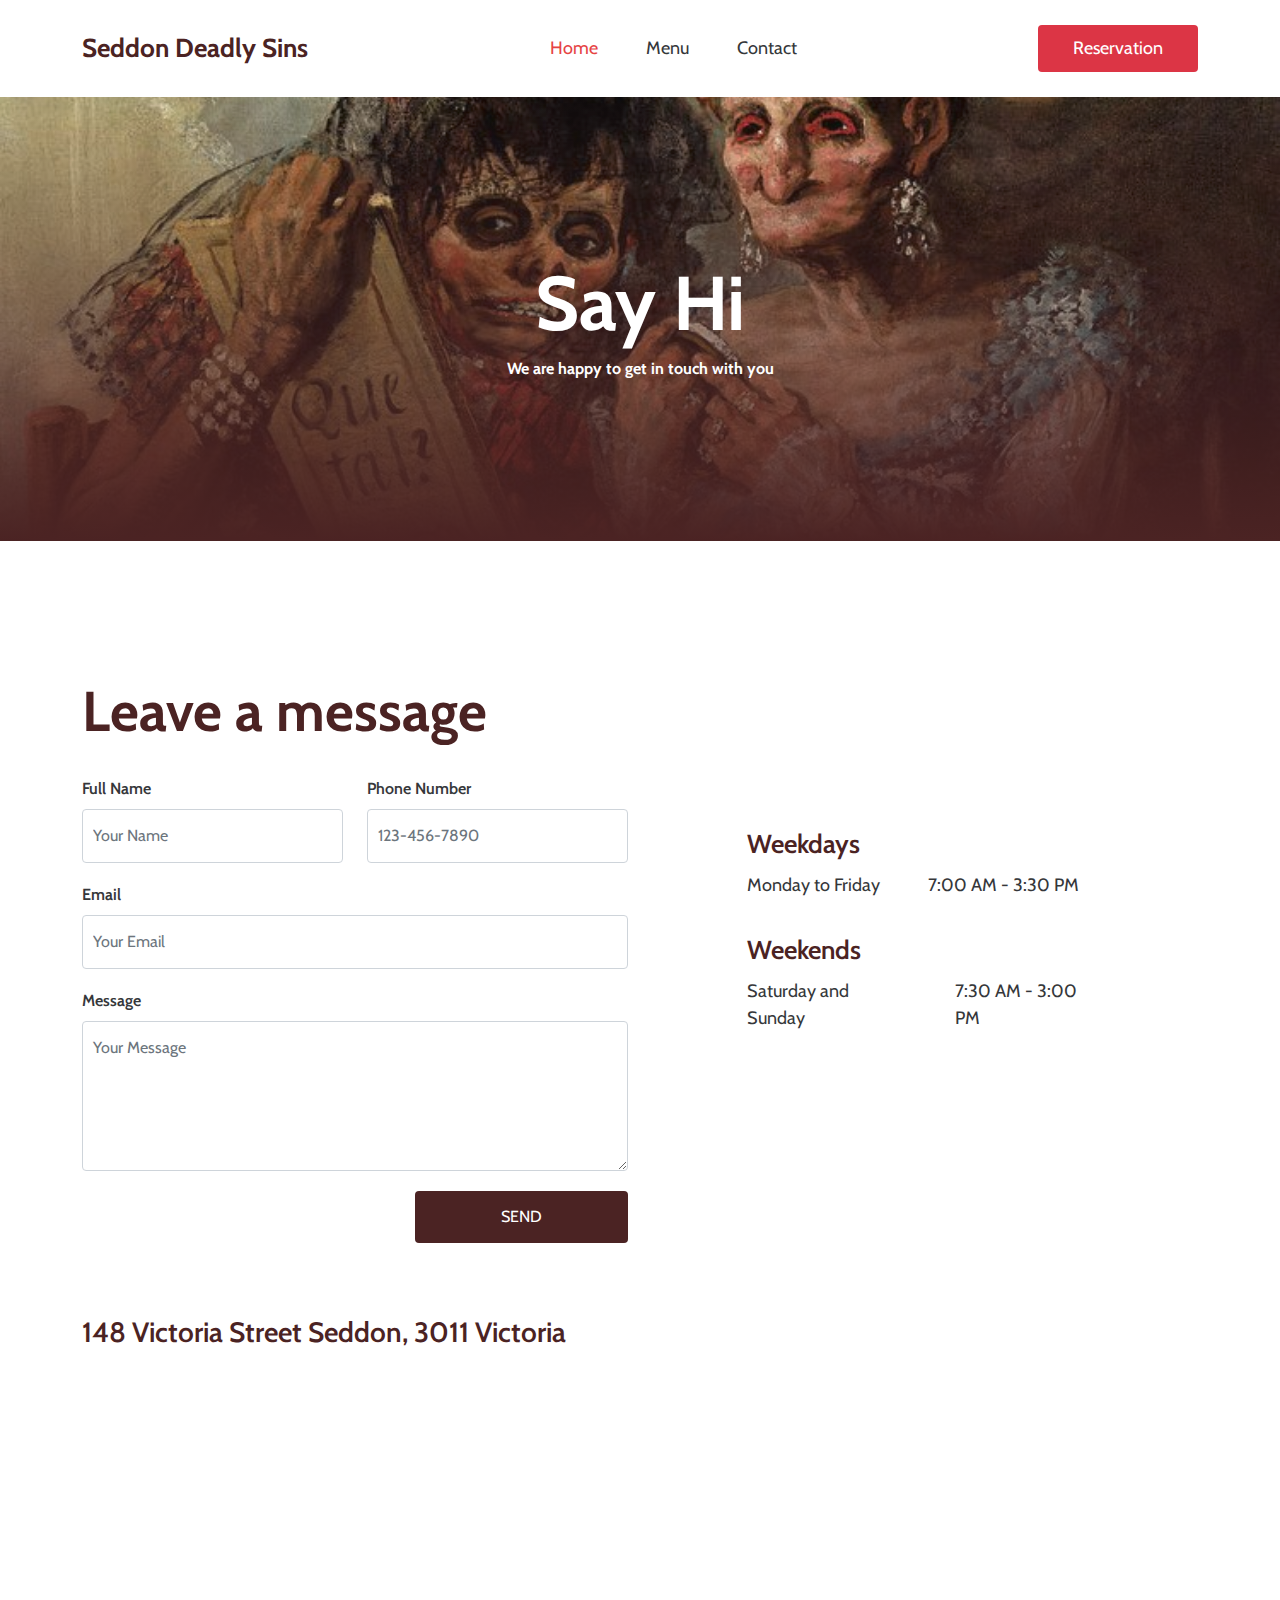
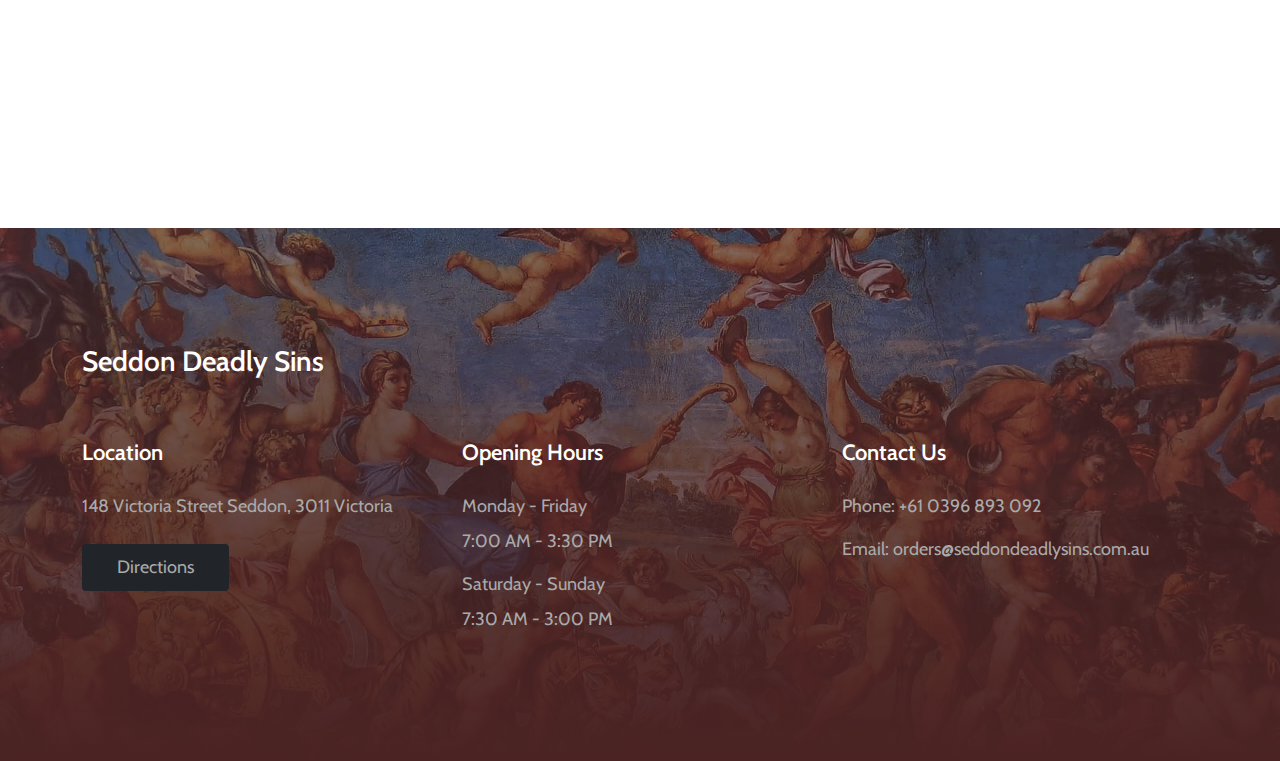
==== contact.html @ cbc6b6bf "upload to github" ====
<!doctype html>
<html lang="en">
    <head>
        <meta charset="utf-8">
        <meta name="viewport" content="width=device-width, initial-scale=1">
        <meta name="description" content="">
        <meta name="author" content="">
        <title>Seddon Deadly Sins - Contact Page</title>

        <!-- CSS FILES -->        
        <link rel="preconnect" href="https://fonts.googleapis.com">
        <link rel="preconnect" href="https://fonts.gstatic.com" crossorigin>
        <link href="https://fonts.googleapis.com/css2?family=Cabin:wght@300;400;600;700&display=swap" rel="stylesheet">                    
        <link href="css/bootstrap.min.css" rel="stylesheet">
        <link href="css/bootstrap-icons.css" rel="stylesheet">
        <link href="css/tooplate-crispy-kitchen.css" rel="stylesheet">
    </head>
    
    <body>
        <div id="navbarContainer"></div>
        <main>
            <header class="site-header site-contact-header">
                <div class="container">
                    <div class="row">
                        <div class="col-lg-10 col-12 mx-auto">
                            <h1 class="text-white">Say Hi</h1>
                            <strong class="text-white">We are happy to get in touch with you</strong>
                        </div>
                    </div>
                </div>
                <div class="overlay"></div>
            </header>

            <section class="contact section-padding">
                <div class="container">
                    <div class="row">
                        <div class="col-12">
                            <h2 class="mb-4">Leave a message</h2>
                        </div>

                        <div class="col-lg-6 col-12">
                            <form class="custom-form contact-form row" action="#" method="post" role="form">
                                <div class="col-lg-6 col-6">
                                    <label for="contact-name" class="form-label">Full Name</label>
                                    <input type="text" name="contact-name" id="contact-name" class="form-control" placeholder="Your Name" required>
                                </div>

                                <div class="col-lg-6 col-6">
                                    <label for="contact-phone" class="form-label">Phone Number</label>
                                    <input type="telephone" name="contact-phone" id="contact-phone" pattern="[0-9]{3}-[0-9]{3}-[0-9]{4}" class="form-control" placeholder="123-456-7890">
                                </div>

                                <div class="col-12">
                                    <label for="contact-email" class="form-label">Email</label>
                                    <input type="email" name="contact-email" id="contact-email" pattern="[^ @]*@[^ @]*" class="form-control" placeholder="Your Email" required="">
                                    <label for="contact-message" class="form-label">Message</label>
                                    <textarea class="form-control" rows="5" id="contact-message" name="contact-message" placeholder="Your Message"></textarea>
                                </div>

                                <div class="col-lg-5 col-12 ms-auto">
                                    <button type="submit" class="form-control">Send</button>
                                </div>
                            </form>
                        </div>

                        <div class="col-lg-4 col-12 mx-auto mt-lg-5 mt-4">
                            <h5>Weekdays</h5>
                            <div class="d-flex mb-lg-3">
                                <p>Monday to Friday</p>
                                <p class="ms-5">7:00 AM - 3:30 PM</p>
                            </div>

                            <h5>Weekends</h5>
                            <div class="d-flex">
                                <p>Saturday and Sunday</p>
                                <p class="ms-5">7:30 AM - 3:00 PM</p>
                            </div>
                        </div>

                        <div class="col-12">
                            <h4 class="mt-5 mb-4">148 Victoria Street Seddon, 3011 Victoria</h4>
                            <div class="google-map pt-3">
                                <iframe src="https://www.google.com/maps/embed?pb=!1m18!1m12!1m3!1d14920.891757756479!2d-73.83496372506556!3d40.8623107607295!2m3!1f0!2f0!3f0!3m2!1i1024!2i768!4f13.1!3m3!1m2!1s0x89c28cbc17f4a0c3%3A0x9ae0f1e804a817d!2s121%20Einstein%20Loop%20N%2C%20Bronx%2C%20NY%2010475%2C%20USA!5e0!3m2!1sen!2sth!4v1650470337727!5m2!1sen!2sth" width="100%" height="300" style="border:0;" allowfullscreen="" loading="lazy"></iframe>
                            </div>
                        </div>
                    </div>
                </div>
            </section>
        </main>

        <div id="bookingModalContainer"></div>
        <div id="footerContainer"></div>

        <!-- JAVASCRIPT FILES -->
        <script src="js/jquery.min.js"></script>
        <script src="js/bootstrap.bundle.min.js"></script>
        <script src="js/custom.js"></script>
        <script src="js/nav.js"></script>
        <script src="js/footer.js"></script>
        <script src="js/reservation.js"></script>
    </body>
</html>
---- css/tooplate-crispy-kitchen.css ----
/*

Tooplate 2129 Seddon Deadly Sins

https://www.tooplate.com/view/2129-crispy-kitchen

*/


/*---------------------------------------
  CUSTOM PROPERTIES ( VARIABLES )             
-----------------------------------------*/
:root {
  --white-color:                  #FFFFFF;
  --primary-color:                #e64343;
  --secondary-color:              rgb(224, 199, 87);
  --section-bg-color:             #ffffff;
  --dark-color:                   #4b2323;
  --title-color:                  #565758;
  --news-title-color:             #292828;
  --p-color:                      #35373a;
  --border-color:                 #eaeaea;
  --border-radius-default:        .25rem;

  --body-font-family:             'Cabin', sans-serif;

  --h1-font-size:                 76px;
  --h2-font-size:                 56px;
  --h3-font-size:                 42px;
  --h4-font-size:                 28px;
  --h5-font-size:                 26px;
  --h6-font-size:                 22px;

  --p-font-size:                  18px;
  --menu-font-size:               18px;
  --category-font-size:           14px;

  --font-weight-light:            300;
  --font-weight-normal:           400;
  --font-weight-semibold:         600;
  --font-weight-bold:             700;
}

body {
    background: var(--white-color);
    font-family: var(--body-font-family);    
    position: relative;
}

/*---------------------------------------
  TYPOGRAPHY               
-----------------------------------------*/

h2,
h3,
h4,
h5,
h6 {
  color: var(--dark-color);
  line-height: inherit;
}

h1,
h2,
h3,
h4,
h5,
h6 {
  font-weight: var(--font-weight-semibold);
}

h1,
h2 {
  font-weight: var(--font-weight-bold);
}

h1 {
  font-size: var(--h1-font-size);
  line-height: normal;
}

h2 {
  font-size: var(--h2-font-size);
}

h3 {
  font-size: var(--h3-font-size);
}

h4 {
  font-size: var(--h4-font-size);
}

h5 {
  font-size: var(--h5-font-size);
}

h6 {
  font-size: var(--h6-font-size);
}

p,
.list .list-item {
  color: var(--p-color);
  font-size: var(--p-font-size);
  font-weight: var(--font-weight-light);
}

a, 
button {
  touch-action: manipulation;
  transition: all 0.3s;
}

.form-label {
  color: var(--p-color);
  font-weight: var(--font-weight-semibold);
}

a {
  color: var(--secondary-color);
  text-decoration: none;
}

a:hover {
  color: var(--primary-color);
}

::selection {
  background: var(--primary-color);
  color: var(--white-color);
}

::-moz-selection {
  background: var(--primary-color);
  color: var(--white-color);
}

.section-padding {
  padding-top: 8rem;
  padding-bottom: 8rem;
}

b,
strong {
  font-weight: var(--font-weight-bold);
}


/*---------------------------------------
  CUSTOM BUTTON              
-----------------------------------------*/
.custom-btn {
  border: 0;
  color: var(--white-color);
  font-size: var(--menu-font-size);
  padding: 10px 35px;
}


/*---------------------------------------
  NAVIGATION              
-----------------------------------------*/
.navbar {
  background: var(--white-color);
  padding-top: 20px;
  padding-bottom: 20px;
}

.navbar-brand {
  color: var(--dark-color);
  font-size: var(--h5-font-size);
  font-weight: var(--font-weight-bold);
  margin-right: 0;
}

.navbar-expand-lg .navbar-nav .nav-link {
  padding-right: 1.5rem;
  padding-left: 1.5rem;
}

.navbar-expand-lg .nav-link {
  color: var(--p-color);
  font-weight: var(--font-weight-normal);
  font-size: var(--menu-font-size);
  padding-top: 15px;
  padding-bottom: 15px;
}

.navbar-nav .nav-link.active, 
.nav-link:focus, 
.nav-link:hover {
  color: var(--primary-color);
}

.nav-link:focus {
  color: var(--p-color);
}

.navbar-toggler {
  border: 0;
  padding: 0;
  cursor: pointer;
  margin: 0;
  width: 30px;
  height: 35px;
  outline: none;
}

.navbar-toggler:focus {
  outline: none;
  box-shadow: none;
}

.navbar-toggler[aria-expanded="true"] .navbar-toggler-icon {
  background: transparent;
}

.navbar-toggler[aria-expanded="true"] .navbar-toggler-icon:before,
.navbar-toggler[aria-expanded="true"] .navbar-toggler-icon:after {
  transition: top 300ms 50ms ease, -webkit-transform 300ms 350ms ease;
  transition: top 300ms 50ms ease, transform 300ms 350ms ease;
  transition: top 300ms 50ms ease, transform 300ms 350ms ease, -webkit-transform 300ms 350ms ease;
  top: 0;
}

.navbar-toggler[aria-expanded="true"] .navbar-toggler-icon:before {
  transform: rotate(45deg);
}

.navbar-toggler[aria-expanded="true"] .navbar-toggler-icon:after {
  transform: rotate(-45deg);
}

.navbar-toggler .navbar-toggler-icon {
  background: var(--dark-color);
  transition: background 10ms 300ms ease;
  display: block;
  width: 30px;
  height: 2px;
  position: relative;
}

.navbar-toggler .navbar-toggler-icon:before,
.navbar-toggler .navbar-toggler-icon:after {
  transition: top 300ms 350ms ease, -webkit-transform 300ms 50ms ease;
  transition: top 300ms 350ms ease, transform 300ms 50ms ease;
  transition: top 300ms 350ms ease, transform 300ms 50ms ease, -webkit-transform 300ms 50ms ease;
  position: absolute;
  right: 0;
  left: 0;
  background: var(--dark-color);
  width: 30px;
  height: 2px;
  content: '';
}

.navbar-toggler .navbar-toggler-icon:before {
  top: -8px;
}

.navbar-toggler .navbar-toggler-icon:after {
  top: 8px;
}


/*---------------------------------------
  SITE HEADER              
-----------------------------------------*/
.site-header {
  background-repeat: no-repeat;
  background-position: center;
  background-size: cover;
  padding-top: 10rem;
  padding-bottom: 10rem;
  text-align: center;
  position: relative;
}

.site-header .container {
  position: relative;
  z-index: 2;
}

.site-news-detail-header {
  background: transparent;
  text-align: left;
   padding-top: 6rem;
  padding-bottom: 6rem;
}

.site-about-header {
  background-image: url('../images/header/briana-tozour-V_Nkf1E-vYA-unsplash.jpg');
}

.site-menu-header {
  background-image: url('../images/header/goya10.jpg');
  background-size: center; /* Ensures the image covers the entire element, potentially cropping parts of it */
}
.site-news-header {
  background-image: url('../images/header/priscilla-du-preez-W3SEyZODn8U-unsplash.jpg');
}

.site-contact-header {
  background-image: url('../images/header/goya.jpg');
  background-position: center; /* Adjusts the positioning of the image within the element */
  background-size: center; /* Ensures the image covers the entire element, potentially cropping parts of it */

}

.overlay {
  background: linear-gradient(to top, var(--dark-color), transparent 100%);
  position: absolute;
  top: 0;
  right: 0;
  bottom: 0;
  left: 0;
}


/*---------------------------------------
  HERO              
-----------------------------------------*/
.hero {
  position: relative;
  overflow: hidden;
  padding-top: 20.542rem;
  padding-bottom: 20.542rem;
}

.hero .container {
  position: absolute;
  z-index: 9;
  top: 50%;
  left: 50%;
  transform: translate(-50%, -50%);
  width: 100%;
}

.video-wrap {
  z-index: -100;
}

.custom-video {
  position: absolute;
  top: 0;
  left: 0;
  object-fit: cover;
  width: 100%;
  height: 100%;
}


/*---------------------------------------
  HERO SLIDE               
-----------------------------------------*/
.carousel-image {
  width: 100%;
  height: 100%;
  object-fit: cover;
}

.carousel-thumb {
  position: relative;
}

.carousel-caption {
  background: linear-gradient(to top, var(--dark-color), transparent 90%);
  text-align: left;
  position: absolute;
  right: 0;
  bottom: 0;
  left: 0;
  padding: 60px 40px;
}

.hero-carousel .reviews-text,
.hero-text {
  color: var(--white-color);
}

.price-tag {
  background: var(--white-color);
  border-radius: 100px;
  color: var(--secondary-color);
  font-size: var(--menu-font-size);
  font-weight: var(--font-weight-semibold);
  display: inline-block;
  width: 84px;
  height: 64px;
  line-height: 64px;
  text-align: center;
}

.hero-carousel .carousel-control-prev,
.hero-carousel .carousel-control-next {
  position: absolute;
  top: auto;
  bottom: 0;
  opacity: 1;
}

.hero-carousel .carousel-control-prev,
.hero-carousel .carousel-control-next {
  background: var(--secondary-color);
  width: 60px;
  height: 60px;
  text-align: center;
}

.hero-carousel .carousel-control-prev {
  left: auto;
  right: 60px;
}

.hero-carousel .carousel-control-next {
  background: var(--primary-color);
  right: 0;
}

.hero-carousel .carousel-control-prev:hover, 
.hero-carousel .carousel-control-next:hover {
  background: var(--dark-color);
}

.hero-carousel .carousel-control-prev-icon,
.hero-carousel .carousel-control-next-icon {
  background-image: none;
  width: inherit;
  height: inherit;
  line-height: 60px;
}

.hero-carousel .carousel-control-prev-icon::before,
.hero-carousel .carousel-control-next-icon::before {
  font-family: bootstrap-icons;
  display: block;
  margin: auto;
  font-size: var(--h5-font-size);
  color: var(--white-color);
}

.hero-carousel .carousel-control-prev-icon::before {
  content: "\f13f";
}

.hero-carousel .carousel-control-next-icon::before {
  content: "\f144";
}

.reviews-icon {
  color: var(--secondary-color);
}


/*---------------------------------------
  MENU               
-----------------------------------------*/
.menu,
.about,
.news,
.related-news,
.newsletter,
.comments {
  background: var(--section-bg-color);
}

.menu-thumb {
  position: relative;
  overflow: hidden;
}

.menu-info {
  padding: 20px 20px 30px 20px;
}

.menu-image {
  display: block;
}

.menu-image-wrap {
  position: relative;
}

.menu-tag {
  position: absolute;
  top: 0;
  right: 0;
  margin: 20px;
}

.newsletter-image {
  border-radius: 100%;
  object-fit: cover;
  display: block;
  margin: 0 auto;
  max-width: 450px;
  max-height: 450px;
}


/*---------------------------------------
  NEWS               
-----------------------------------------*/
.news-thumb {
  position: relative;
  overflow: hidden;
}

.news-thumb > a {
  display: block;
  width: 100%;
  height: 100%;
  position: relative;
  z-index: 2;
  transition: all 0.3s ease-out;
}

.news-thumb > a:hover {
  transform: scale(1.2);
}

.news-text-info {
  background: var(--section-bg-color);
  position: relative;
  z-index: 2;
  padding: 20px;
  transition: all 0.3s ease-out;
}

.related-news .news-text-info {
  background: var(--white-color);
}

.news-text-info-large {
  background: linear-gradient(to top, var(--dark-color), transparent 90%);
  position: absolute;
  z-index: 2;
  bottom: 0;
  right: 0;
  left: 0;
  pointer-events: none;
}

.news-text-info-large .news-title-link {
  color: var(--white-color);
}

.news-title-link {
  color: var(--news-title-color);
}

.news-image {
  display: block;
  width: 100%;
  transition: all 0.3s ease-out;
}

.news-image:hover {
  transform: scale(1.2);
}

.category-tag,
.menu-tag {
  background: var(--dark-color);
  border-radius: var(--border-radius-default);
  color: var(--white-color);
  font-size: var(--category-font-size);
  display: inline-block;
  padding: 4px 12px;
}

.category-tag {
  margin-bottom: 5px;
}

.comment-form {
  margin-bottom: 60px;
}

.news-author {
  border-bottom: 1px solid rgba(0,0,0,0.05);
  margin-bottom: 30px;
  padding-left: 15px;
  padding-right: 15px;
  padding-bottom: 30px;
}

.news-author:last-child {
  border-bottom: 0;
  padding-bottom: 0;
}

.news-author-image {
  border-radius: 100px;
  object-fit: cover;
  width: 70px;
  height: 70px;
}


/*---------------------------------------
  CUSTOM FORM            
-----------------------------------------*/
.custom-form .form-control {
  margin-bottom: 20px;
  padding: 14px 10px;
  transition: all 0.3s;
}

.custom-form button[type="submit"] {
  background: var(--dark-color);
  border: 0;
  color: var(--white-color);
  text-transform: uppercase;
}

.custom-form button[type="submit"]:hover {
  background: var(--primary-color);
}


/*---------------------------------------
  SUBSCRIBE FORM            
-----------------------------------------*/
.subscribe-form .form-control {
  margin-top: 20px;
  margin-bottom: 10px;
}


/*---------------------------------------
  BOOKING FORM            
-----------------------------------------*/
#BookingModal .modal-content {
  border: 0;
  overflow: hidden;
}

#BookingModal .modal-content::before {
  content: "";
  background-color: var(--white-color);
  background-image: url('../images/devil.png');
  background-repeat: no-repeat;
  background-position: top;
  width: 35%;
  height: 60%;
  position: absolute;
  bottom: 0;
  right: 0;
}

#BookingModal .modal-header {
  border-bottom: 0;
  position: relative;
  padding: 26px 32px 0 32px;
}

#BookingModal .modal-body {
  padding: 38px 32px;
  padding-right: 35%;
}

#BookingModal .modal-footer {
  border-top: 0;
  padding: 0;
}

.booking-form .form-control {
  font-weight: var(--font-weight-normal);
  padding-top: 12px;
  padding-bottom: 12px;
  margin-bottom: 25px;
  transition: all 0.3s;
}

.booking-form button[type="submit"] {
  background: var(--dark-color);
  border: 0;
  font-weight: var(--font-weight-semibold);
  color: var(--white-color);
  text-transform: uppercase;
  margin-bottom: 0;
}

.booking-form button[type="submit"]:hover {
  background: var(--primary-color);
}

.BgImage {
  background-image: url('../images/footer-devil.jpg');
  background-repeat: no-repeat;
  background-size: cover;
  background-attachment: fixed;
  height: 500px;
}


/*---------------------------------------
  FOOTER              
-----------------------------------------*/
.site-footer {
  background-image: url('../images/footer.jpg');
  background-repeat: no-repeat;
  background-position: center;
  background-size: cover;
  padding-top: 7rem;
  padding-bottom: 7rem;
  position: relative;
}

.site-footer::before {
  content: "";
  background: linear-gradient(to top, var(--dark-color), transparent 200%);
  position: absolute;
  top: 0;
  right: 0;
  bottom: 0;
  left: 0;
}

.site-footer .container {
  position: relative;
}

.tooplate-mt30 {
	margin-top: 30px;
}
.tooplate-mt60 {
	margin-top: 60px;
}

.copyright-text {
  font-size: var(--menu-font-size);
}

.tel-link {
  color: var(--p-color);
}

.site-footer a:hover {
  color: var(--white-color);
}

.site-footer a {
  	color: #AAA;;
}

.site-footer p {
	color: #AAA;
}


/*---------------------------------------
  SOCIAL ICON               
-----------------------------------------*/
.social-icon {
  margin: 0;
  padding: 0;
}

.social-icon li {
  list-style: none;
  display: inline-block;
  vertical-align: top;
  transition: all 0.3s;
}

.social-icon:hover li:not(:hover) {
  opacity: 0.65;
}

.social-icon-link {
  color: var(--p-color);
  font-size: var(--p-font-size);
  display: inline-block;
  vertical-align: top;
  margin-top: 4px;
  margin-bottom: 4px;
  margin-right: 15px;
}

.social-icon-link:hover {
  color: var(--primary-color);
}


/*---------------------------------------
  RESPONSIVE STYLES               
-----------------------------------------*/
@media screen and (max-width: 1180px) {
  h1 {
    font-size: 62px;
  }
}

@media screen and (max-width: 1170px) {
  h1 {
    font-size: 56px;
  }
}


@media screen and (max-width: 991px) {
  h1 {
    font-size: 38px;
  }

  h2 {
    font-size: 32px;
  }

  h3 {
    font-size: 26px;
  }

  h4 {
    font-size: 24px;
  }

  h5 {
    font-size: 20px;
  }

  h6 {
    font-size: 18px;
  }

  .site-header,
  .section-padding {
    padding-top: 5rem;
    padding-bottom: 5rem;
  }

  .navbar {
    padding-top: 10px;
    padding-bottom: 10px;
  }

  .navbar-nav .nav-link {
    padding-top: 5px;
    padding-bottom: 10px;
  }

  #BookingModal .modal-content {
    padding-bottom: 200px;
  }

  #BookingModal .modal-content::before {
    background-image: url('../images/devil.png');
    background-position: bottom;
    top: auto;
    left: 0;
    bottom: 0;
    width: 100%;
    height: 200px;
    transform: rotate(180deg);
  }

  #BookingModal .modal-body {
    padding-top: 18px;
    padding-right: 32px;
  }
}

@media screen and (max-width: 480px) {
  .newsletter-image {
    max-width: 310px;
    max-height: 310px;
  }

  .hero-carousel .carousel-control-prev,
  .hero-carousel .carousel-control-next {
    width: 50px;
    height: 50px;
  }
}
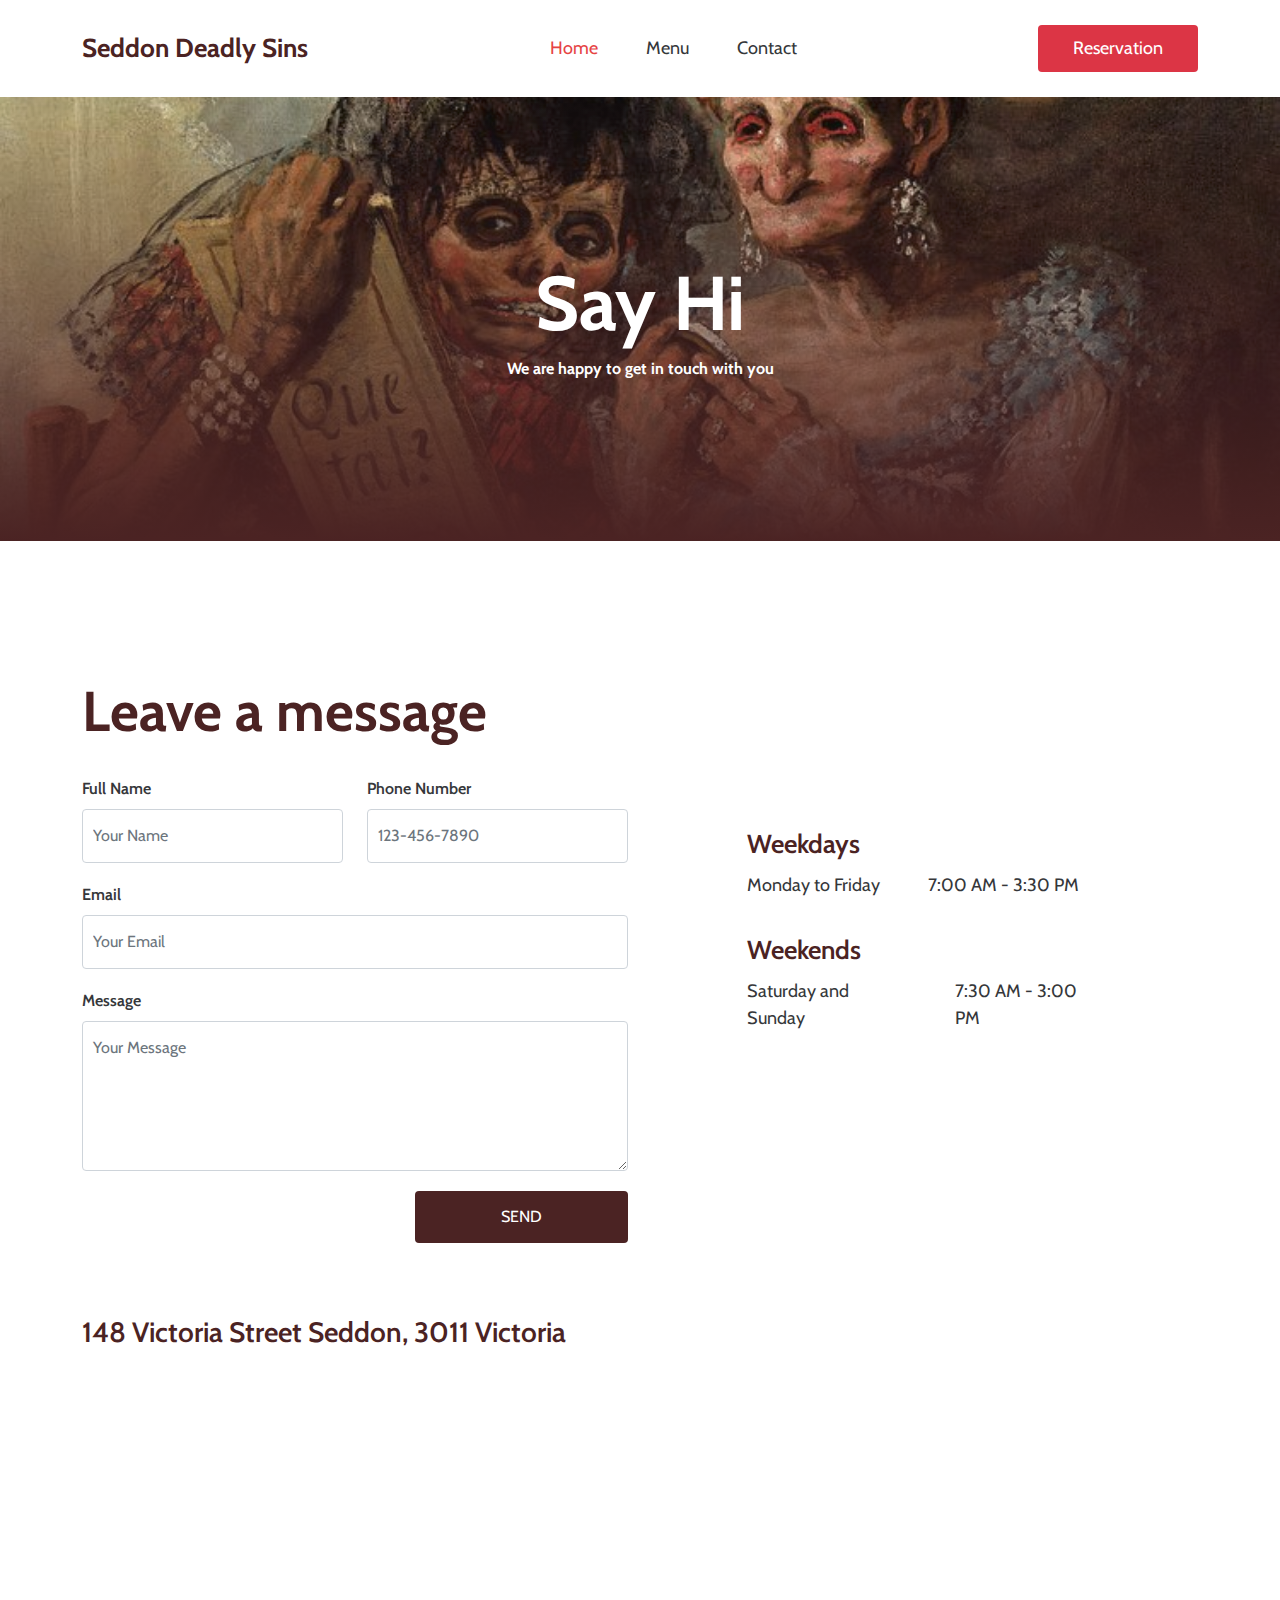
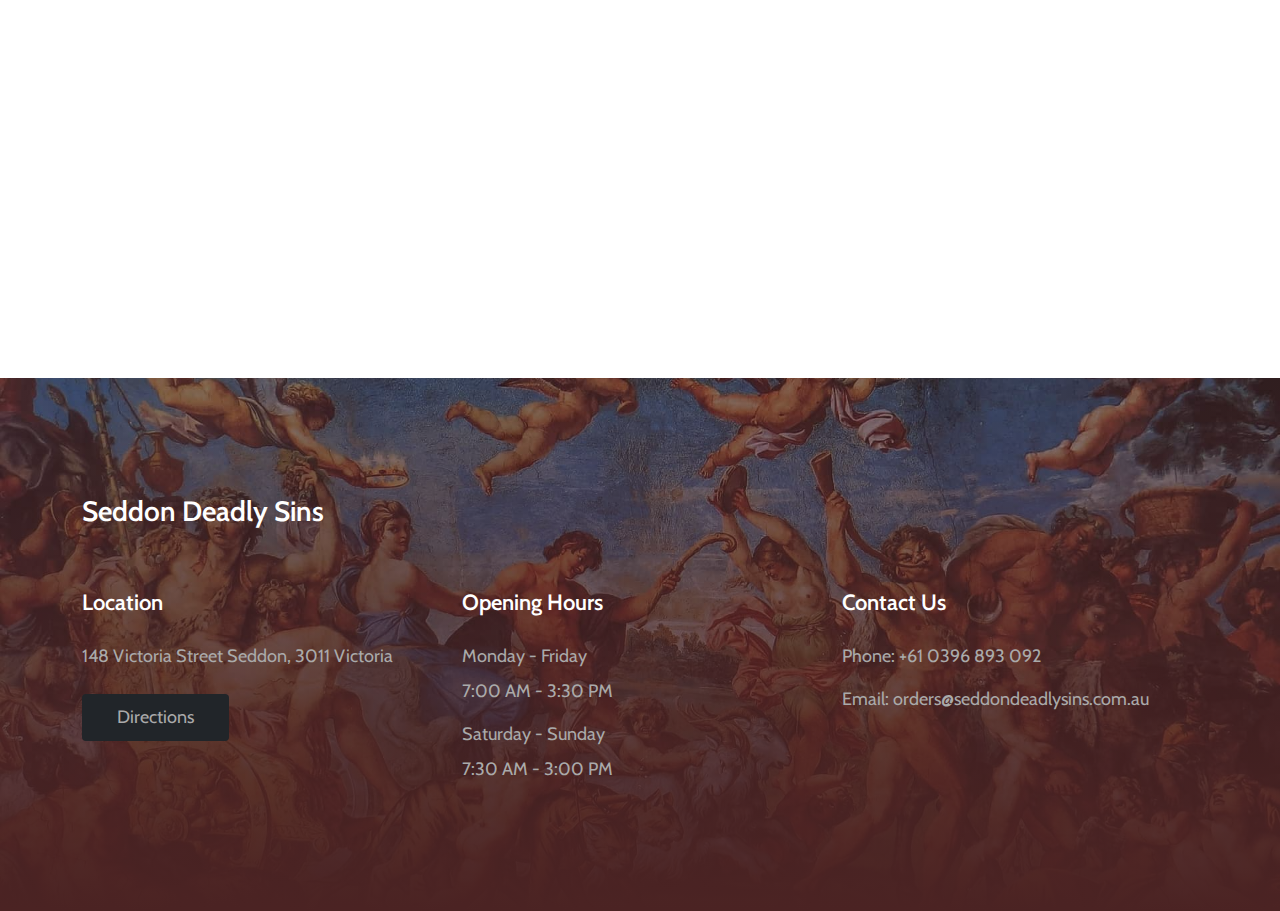
==== commit 208b3b67: "update address" ====
--- a/contact.html
+++ b/contact.html
@@ -80,7 +80,7 @@
                         <div class="col-12">
                             <h4 class="mt-5 mb-4">148 Victoria Street Seddon, 3011 Victoria</h4>
                             <div class="google-map pt-3">
-                                <iframe src="https://www.google.com/maps/embed?pb=!1m18!1m12!1m3!1d14920.891757756479!2d-73.83496372506556!3d40.8623107607295!2m3!1f0!2f0!3f0!3m2!1i1024!2i768!4f13.1!3m3!1m2!1s0x89c28cbc17f4a0c3%3A0x9ae0f1e804a817d!2s121%20Einstein%20Loop%20N%2C%20Bronx%2C%20NY%2010475%2C%20USA!5e0!3m2!1sen!2sth!4v1650470337727!5m2!1sen!2sth" width="100%" height="300" style="border:0;" allowfullscreen="" loading="lazy"></iframe>
+                                <iframe src="https://www.google.com/maps/embed?pb=!1m18!1m12!1m3!1d3152.370817079019!2d144.88937561211696!3d-37.80478247186098!2m3!1f0!2f0!3f0!3m2!1i1024!2i768!4f13.1!3m3!1m2!1s0x6ad65df5acc73847%3A0xef91abbc930c851f!2s148%20Victoria%20St%2C%20Seddon%20VIC%203011!5e0!3m2!1sen!2sau!4v1725705060742!5m2!1sen!2sau" width="600" height="450" style="border:0;" allowfullscreen="" loading="lazy" referrerpolicy="no-referrer-when-downgrade"></iframe>
                             </div>
                         </div>
                     </div>
